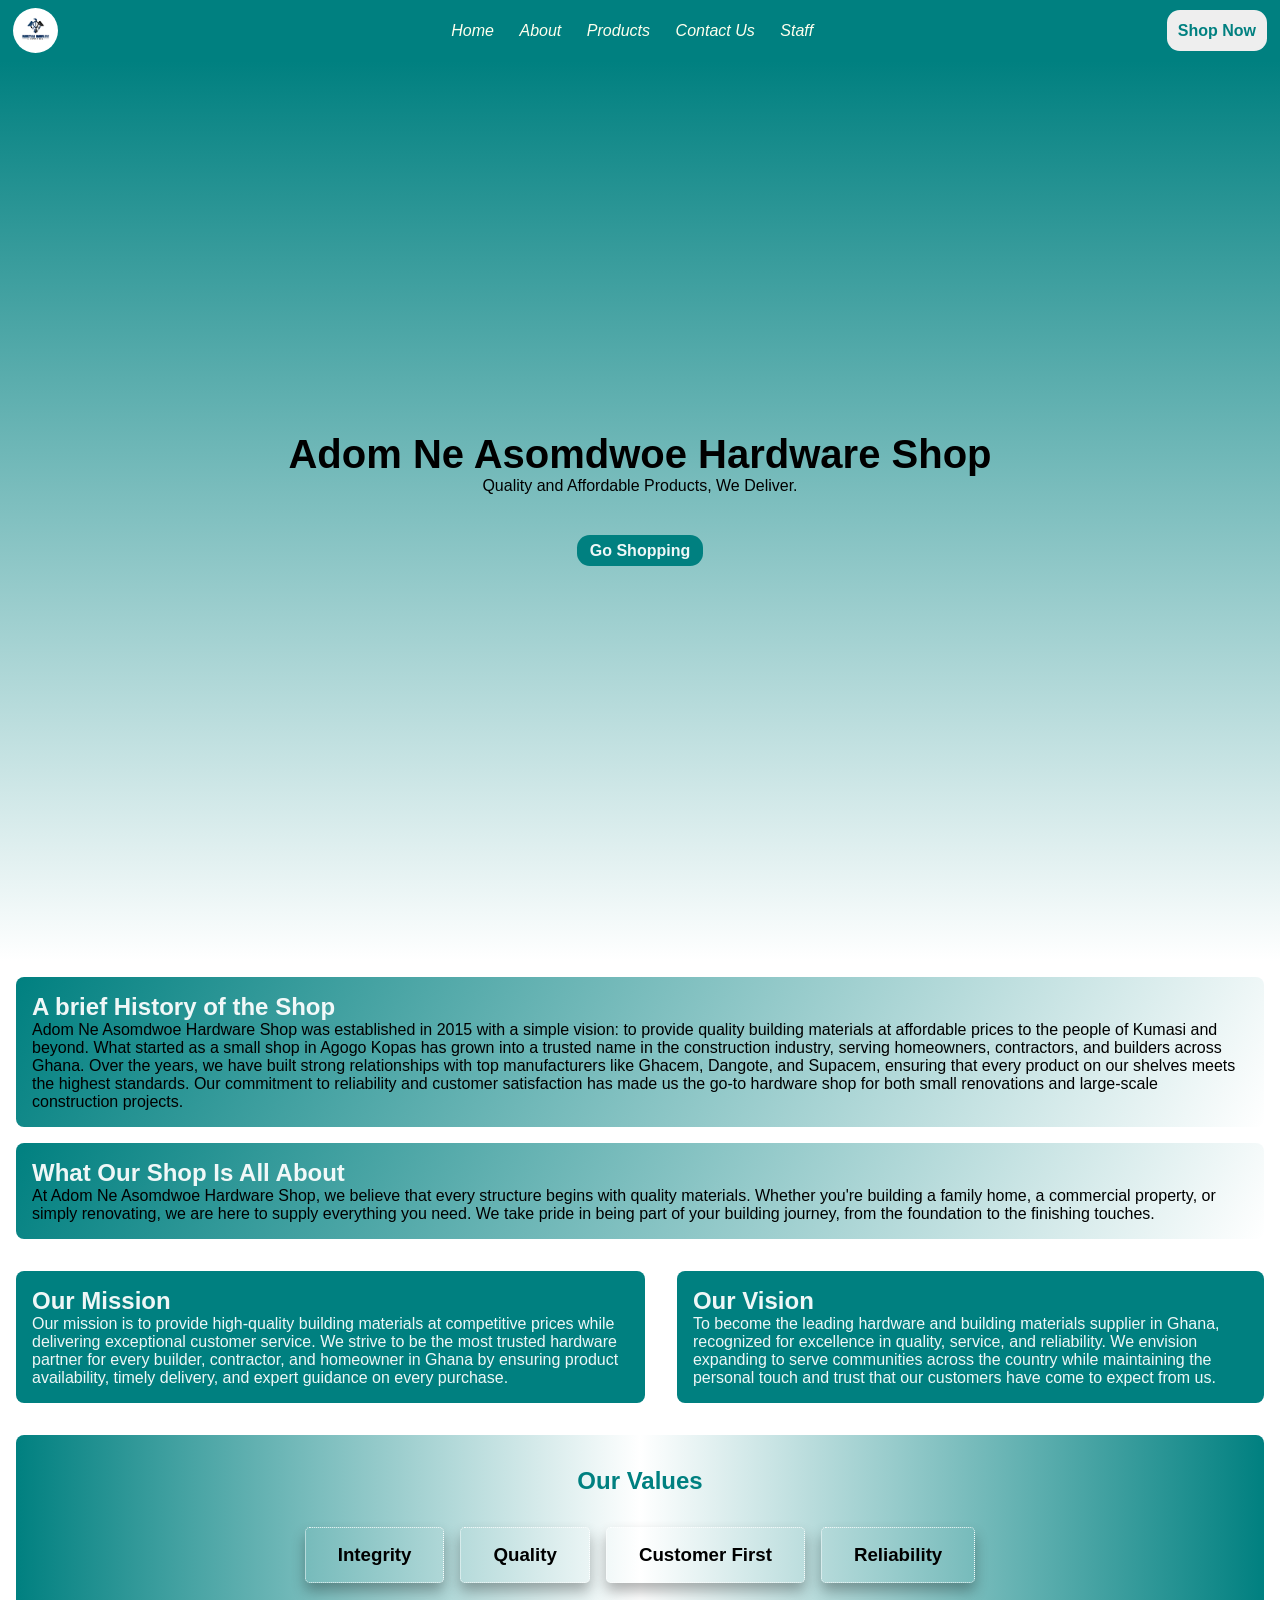
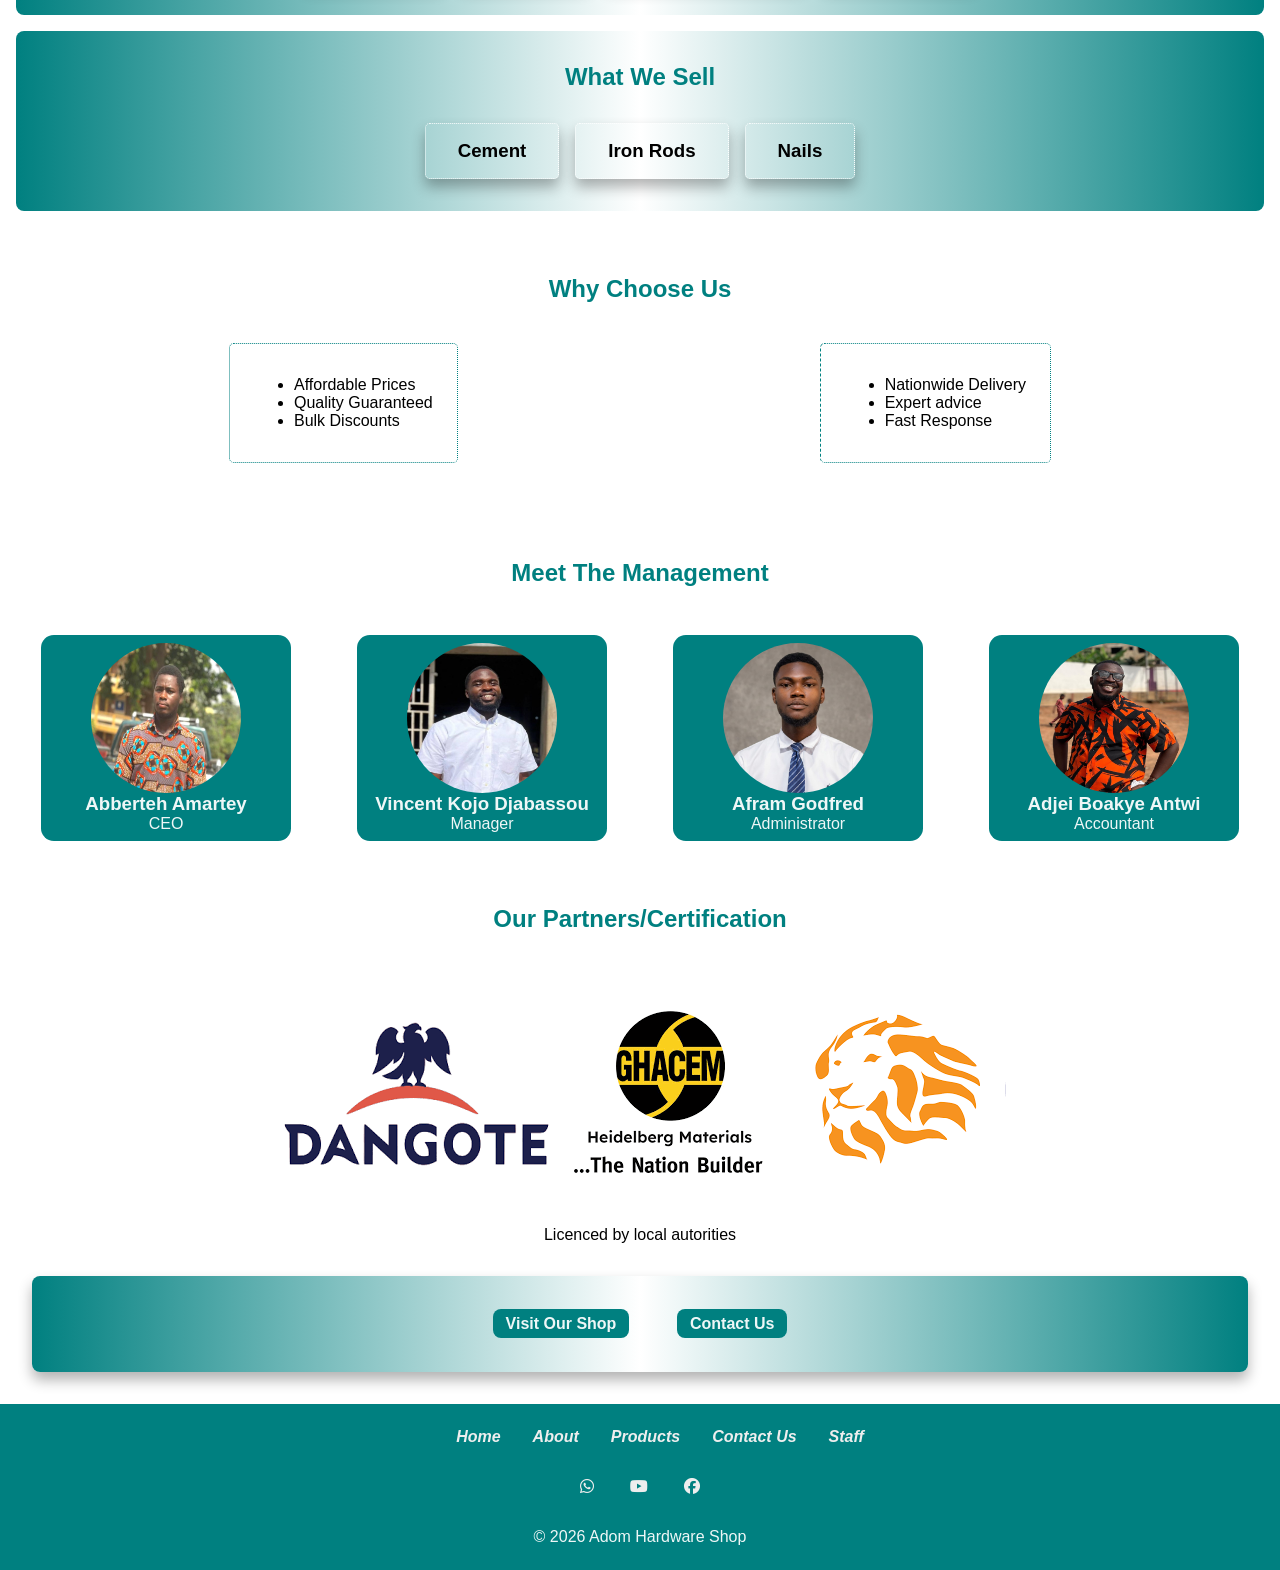
==== about.html @ b3ce0dec "Made changes to root directory and all necessary folloe up changes" ====
<!DOCTYPE html>
<html lang="en">
<head>
    <meta charset="UTF-8">
    <meta name="viewport" content="width=device-width, initial-scale=1.0">
    <title>| About Us</title>
    <link rel="stylesheet" href="https://cdnjs.cloudflare.com/ajax/libs/font-awesome/6.6.0/css/all.min.css">
    <link rel="stylesheet" href="CSS/about_styles.css">
    <link rel="icon" href="IMAGES/images.png">
</head>
<body>

    <!--HEADER-->


    <header>
        <img src="IMAGES/images.png" alt="site logo">

        <!--hamburger button-->

        <div class="hamburger" id="hamburger">
            <i class="fa-solid fa-bars"></i>
        </div>


        <nav id="nav-menu" class="nav-menu">
            <ul>
                <li><a href="index.html"><i>Home</i></a></li>
                <li><a href=about.html"><i>About</i></a></li>
                <li><a href="products.html"><i>Products</i></a></li>
                <li><a href="contact.html"><i>Contact Us</i></a></li>
                <li><a href="staff.html"><i>Staff</i></a></li>
            </ul>
        </nav>

        <a href="products.html" class="header-cta">Shop Now</a>
    </header>

    <main>
        <h1>Adom Ne Asomdwoe Hardware Shop</h1>
        <p>Quality and Affordable Products, We Deliver.</p>
        <a href=products.html">Go Shopping</a>
    </main>


    <!--about shop-->

    <section class="history">
        <h2>A brief History of the Shop</h2>
        <p>
            Adom Ne Asomdwoe Hardware Shop was established in 2015 with a simple vision: to provide quality building materials at affordable prices to the people of Kumasi and beyond. What started as a small shop in Agogo Kopas has grown into a trusted name in the construction industry, serving homeowners, contractors, and builders across Ghana. Over the years, we have built strong relationships with top manufacturers like Ghacem, Dangote, and Supacem, ensuring that every product on our shelves meets the highest standards. Our commitment to reliability and customer satisfaction has made us the go-to hardware shop for both small renovations and large-scale construction projects.
        </p>
    </section>

    <section class="about">
        <h2>What Our Shop Is All About</h2>
        <p>
            At Adom Ne Asomdwoe Hardware Shop, we believe that every structure begins with quality materials. Whether you're building a family home, a commercial property, or simply renovating, we are here to supply everything you need. We take pride in being part of your building journey, from the foundation to the finishing touches.
        </p>
    </section>

    <section class="mission">
        <div class="miss-card">
            <h2>Our Mission</h2>
            <p>
                Our mission is to provide high-quality building materials at competitive prices while delivering exceptional customer service. We strive to be the most trusted hardware partner for every builder, contractor, and homeowner in Ghana by ensuring product availability, timely delivery, and expert guidance on every purchase.
            </p>
        </div>

        <div  class="miss-card">
            <h2>Our Vision</h2>
            <p>
                 To become the leading hardware and building materials supplier in Ghana, recognized for excellence in quality, service, and reliability. We envision expanding to serve communities across the country while maintaining the personal touch and trust that our customers have come to expect from us.
            </p>
        </div>
    </section>

    <!--our values-->

    <section class="values">
        <h2>Our Values</h2>

        <div class="values-cont">
            <div class="value-card">
                <h3>Integrity</h3>
            </div>

            <div class="value-card">
                <h3>Quality</h3>
            </div>

            <div class="value-card">
                <h3>Customer First</h3>
            </div>

            <div class="value-card">
                <h3>Reliability</h3>
            </div>
        </div>
    </section>

    <!--what we sell-->

    <section class="values">
        <h2>What We Sell</h2>

        <div class="values-cont">
            <div class="value-card">
                <h3>Cement</h3>
            </div>

            <div class="value-card">
                <h3>Iron Rods</h3>
            </div>

            <div class="value-card">
                <h3>Nails</h3>
            </div>
        </div>
    </section>


    <!--why choose us-->

    <section class="choose-us">
        <h2>Why Choose Us</h2>
        <div class="choose-cont">
            <div class="choose-card">
                <ul>
                    <li>Affordable Prices</li>
                    <li>Quality Guaranteed</li>
                    <li>Bulk Discounts</li>
                </ul>
            </div>

            <div class="choose-card" style="border-left: .5px dashed teal;">
                <ul>
                    <li>Nationwide Delivery</li>
                    <li>Expert advice</li>
                    <li>Fast Response</li>
                </ul>
            </div>
        </div>
    </section>


    <!--Management-->

    <section class="management">
        <h2>Meet The Management</h2>
        <div class="management-cont">
            <div class="management-card fade-in">
                <img src="IMAGES/amartey.jpg" alt="image of ceo">
                <h3>Abberteh Amartey</h3>
                <p>CEO</p>
            </div>

            <div class="management-card fade-in">
                <img src="IMAGES/vin.jpeg "alt="image of manager">
                <h3>Vincent Kojo Djabassou</h3>
                <p>Manager</p>
            </div>

            <div class="management-card fade-in">
                <img src="IMAGES/afram.jpeg" alt="image of administrator">
                <h3>Afram Godfred</h3>
                <p>Administrator</p>
            </div>

            <div class="management-card fade-in">
                <img src="IMAGES/adjei.jpeg" alt="image of accountant">
                <h3>Adjei Boakye Antwi</h3>
                <p>Accountant</p>
            </div>
        </div>
    </section>

    <!--our partners-->

    <section class="partners">
        <h2>Our Partners/Certification</h2>
        <div class="partner-logo">
            <a href="https://www.dangotecement.com/"><img src="IMAGES/dangote-logo.png" alt="dangote logo"></a>
            <a href="https://www.ghacem.com/en"><img src="IMAGES/ghacem-logo.png" alt="ghacem logo"></a>
            
            <a href="https://www.dzatacement.com/"><img src="IMAGES/dzata-logo.png" alt="zata cement logo"></a>
        </div>
        <p>Licenced by local autorities</p>
    </section>

    <!--call to action-->

    <section class="cta">
        <div class="cta-links">
            <p><a href="contact.html">Visit Our Shop</a></p>
            <p><a  href="contact.html">Contact Us</a></p>
        </div>
    </section>


<!--FOOTER-->

    <footer>

            <div class="footer-links">
                <ul>
                    <li><a href="index.html"><i>Home</i></a></li>
                    <li><a href="about.html"><i>About</i></a></li>
                    <li><a href="products.html"><i>Products</i></a></li>
                    <li><a href="contact.html"><i>Contact Us</i></a></li>
                    <li><a href="staff.html"><i>Staff</i></a></li>
                </ul>
            </div>
                
            <div class="media">
                
                    <a href="https://wa.me/233508783785" target="_blank"><i class="fa-brands fa-whatsapp"></i></a>
                    <a href="https://youtube.com"ctarget="_blank"><i class="fa-brands fa-youtube"></i></a>
                    <a href="https://facebook.com" target="_blank"><i class="fa-brands fa-facebook"></i></a>
                   
                
            </div>
        

        <p class="copy">&copy; 2026 Adom  Hardware Shop</p>
    </footer>

    <script src="JS/about.js"></script>
</body>
</html>
---- CSS/about_styles.css ----
* {
    margin: 0;
    box-sizing: border-box;
    font-family: 'Segoe UI', Tahoma, Geneva, Verdana, sans-serif;
}

/*HEADER STYLING */

header {
    display: flex;
    justify-content: space-between;
    align-items: center;
    background: teal;
    /*height: 3.5rem;*/
    width: 100%;
    padding: .5rem .8rem;
   
}

header ul {
    display: flex;
    list-style: none;
  
}

header img {
    width: 45px;
    height: 45px;
    border-radius: 50%;
}

nav a {
    text-decoration: none;
    color: #ffe;
    padding: .3rem.8rem;
    transition: all .7s ease;
    display: inline-block;
}

nav a:hover {
    background: #ffe;
    color: teal;
    border-radius: .3rem;
   
}

.header-cta {
    color: teal;
    background: #eeef;
    padding: .7rem;
    border-radius: .8rem;
    text-decoration: none;
    transition: all .3s ease;
    font-weight: 700;
    
}

.header-cta:hover {
    cursor: pointer;
    color: #0b401f;
    display: block;
}
/*
@media(max-width: 420px) {
     nav {
        display: none
    }

}
*/
/*HAMBURGER MENU*/

.hamburger {
    display: none;
    font-size: 1.8rem;
    color: #fffe;
    cursor: pointer;
}

@media(max-width: 768px) {
    .hamburger {
        display: block;
    }

    nav {
        position: absolute;
        top: 70px;
        left: 0;
        width: 100%;
        background: teal;
        transform: translateY(-150%);
        transition: transform .3s ease;
        z-index: 999;
        visibility: hidden;
        opacity: 0;
    }

    nav.active {
        
        transform: translateY(0);
        opacity: 1;
        visibility: visible;
    }

    nav ul {
        flex-direction: column;
        align-items: center;
        padding: 1rem 0;
    }

    nav ul li {
        margin: .8rem 0;
    }

    nav a {
        display: inline-block;
        padding: .5rem 1rem;
    }
}


/*MAIN SECTION*/

main {
    display: flex;
    flex-direction: column;
    align-items: center;
    justify-content: center;
    padding: 1rem;
    height: 100vh;
    background: linear-gradient(to bottom, teal, #fffe);
}

main h1 {
    font-size: 2.5rem;
    /*color: #fff;*/
}

main p {
    /*color: #fee;*/
    margin-bottom: 1rem;
}
main a {
    text-decoration: none;
    background: teal;
    padding: .4rem .8rem;
    border-radius: .8rem;
    color: #fffe;
    margin: 1.5rem;
    font-weight: 700;
    transition: all .3s ease;
}

main a:hover {
    transform: translateY(-5px);
}

/*MANAGEMENT*/

.management  h2 {
    text-align: center;
    color: teal;
    padding: 2rem;
}

.management-cont {
    display: flex;
    max-width: 100%;
    align-items: center;
    justify-content: space-around;
    gap: 1rem;
    padding: 1rem;
    flex-wrap: wrap;
}

.management-card {
    background: teal;
    display: flex;
    flex-direction: column;
    padding: .5rem .1rem;
    color: #fffe;
    border-radius: .8rem;
    align-items: center;
    justify-content: center;
    max-width: 500px;
    width: 250px;
    overflow: hidden;
}

.management-card img {
    width: 150px;
    height: 150px;
    border-radius: 50%;
    transition: all .6s ease;
}


.management-card img:hover {
    transform: scale(1.1);
}


.fade-in {
    opacity: 0;
    transform: translateY(20px);
    animation: fadeUp 1.8s ease forwards;
}

@keyframes fadeUp {
    to {
        opacity: 1;
        transform: translateY(0);
    }
}

/*MISSION AND VISION*/

.mission {
    display: flex;
    align-items: center;
    justify-content: space-around;
    padding: 1rem;
    gap: 2rem;
}

.miss-card {
    background: teal;
    padding: 1rem;
    border-radius: .5rem;
    color: #fffe;
    transition:  all .3s ease;
}


.miss-card:hover {
    transform: translateY(-5px);
}
/*history and about*/
 .history, .about {
    background: linear-gradient(-240deg, teal, #fffe);
    margin: 1rem;
    padding: 1rem;
    border-radius: .5rem;
}

.history h2, .about  h2 {
    color: #fffe;
}

/*values*/

.values {
    display: flex;
    align-items: center;
    justify-content: center;
    flex-direction: column;
    margin: 1rem;
    gap: 2rem;
    padding: 2rem;
    border-radius: .5rem;
    background: linear-gradient(to right, teal 0%, #fffe 50%, teal 100%);
}

.values h2 {
    color: teal;
}


.values-cont {
    display: flex;
    gap: 1rem;
    flex-wrap: wrap;
    align-items: center;
    justify-content: center;
}


.value-card {
    border: 1px dotted #fffe;
    padding: 1rem 2rem;
    border-radius: .3rem;
    display: flex;
    align-items: center;
    justify-content: center;
    box-shadow: 0px 8px 14px rgba(0,0,0,0.3);
    transition: transform .3s ease;
}

.value-card:hover {
    transform: translateY(-3px);
}


/*why choose us*/

.choose-us {
    display: flex;
    flex-direction: column;
    align-items: center;
    justify-content: center;
    gap: 2.5rem;
    margin: 2rem 1rem;
    padding: 2rem;
    border: red;
}

.choose-us h2 {
    color: teal;
}

.choose-cont {
    display: flex;
    align-items: center;
    justify-content: space-around;
    width: 100%;
}

.choose-card {
    padding: 2rem 1.5rem;
    border: .5px dotted teal;
    border-radius: .3rem;
    transition: all.3s ease;
}

.choose-card:hover {
    transform: translateY(-4px);
    box-shadow: 0px 6px 14px rgba(0,0,0,0.23);
}


/*partners*/

.partners {
    display: flex;
    flex-direction: column;
    justify-content: space-between;
    align-items: center;
    gap: 1rem;
    margin: 1rem;
}


.partners h2 {
    padding: 1rem;
    color: teal;
    margin: 1rem;
}

.partner-logo {
    display: flex;
    align-items: center;
    justify-content: space-between;
}

/*CTA*/

.cta {
    display: flex;
    align-items: center;
    justify-content: space-evenly;
    flex-direction: row;
    background: linear-gradient(to right, teal 0%, #fffe 50%, teal 100%);
    height: 6rem;
    margin: 2rem;
    border-radius: .5rem;
    box-shadow: 0px 8px 14px rgba(0,0,0,0.3);
}

.cta-links {
    display: flex;
    align-items: center;
    gap: 3rem;
    margin: 1rem;
}

.cta-links a {
    text-decoration: none;
    background: teal;
    color: #fffe;
    padding: .4rem .8rem;
    border-radius: .5rem;
    font-weight: 600;
    transition: all .3s ease;
}

.cta-links p {
    transition: all .3s ease;
}

.cta-links p:hover {
    transform: translateY(-3px);
}


/**FOOTER SECTION*/

footer {
    background: teal;
    padding: 1.5rem;
    display: flex;
    flex-direction: column;
    align-items: center;
    justify-content: center;
    flex-wrap: wrap;
}


.footer-links ul {
    display: flex;
    justify-content: space-around;
    flex-wrap: wrap;
}

@media(max-width: 460px) {
    footer-links ul {
        display: flex;
        flex-direction: column;
    }
}
.media {
    color: #eee;
    padding: 2rem;
}

.copy {
    text-align: center;
    color: #fffe;
}

footer a {
    text-decoration: none;
    color: #eee;
    margin: 1rem;
    transition: all.3s ease;
    font-weight: bold;
}


footer a:hover {
    background: #eee;
    color: teal;
    padding: .4rem .8rem;
    border-radius: .5rem;
    ;
}

footer ul {
    list-style: none;
}
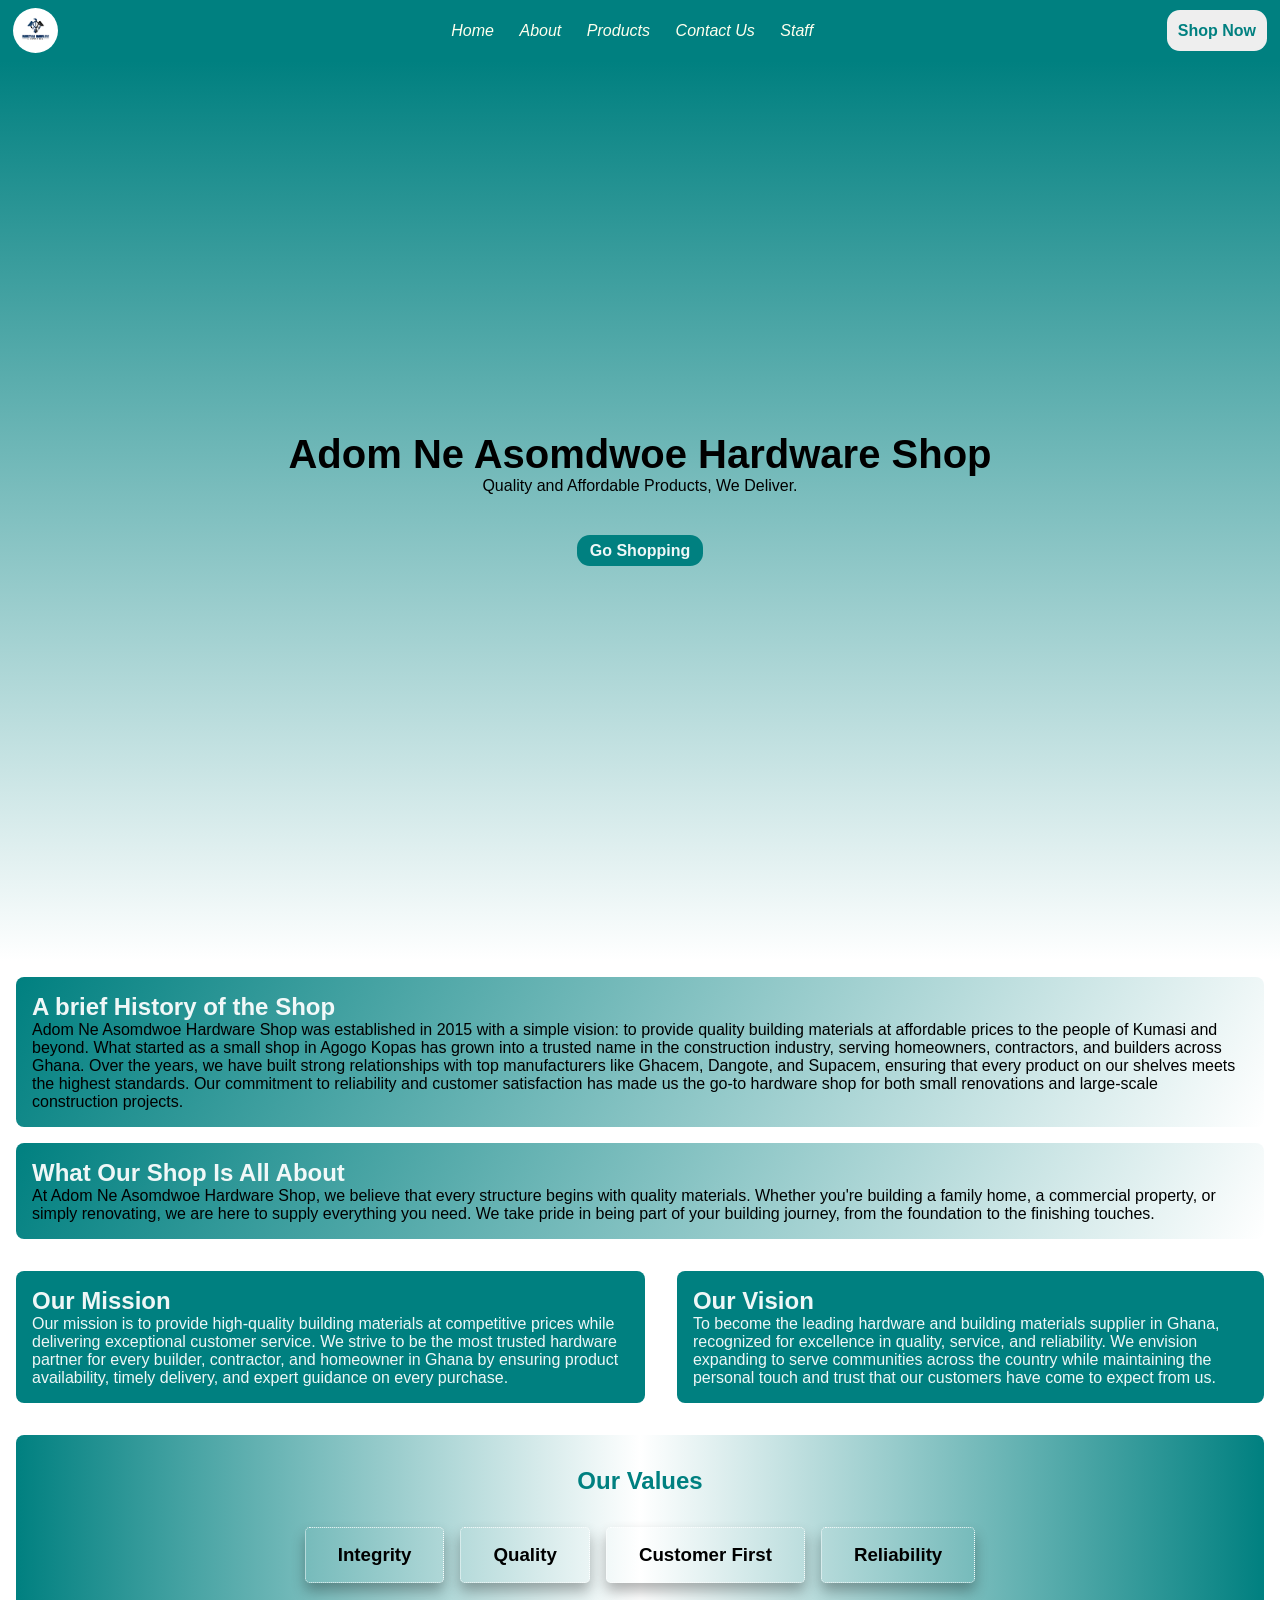
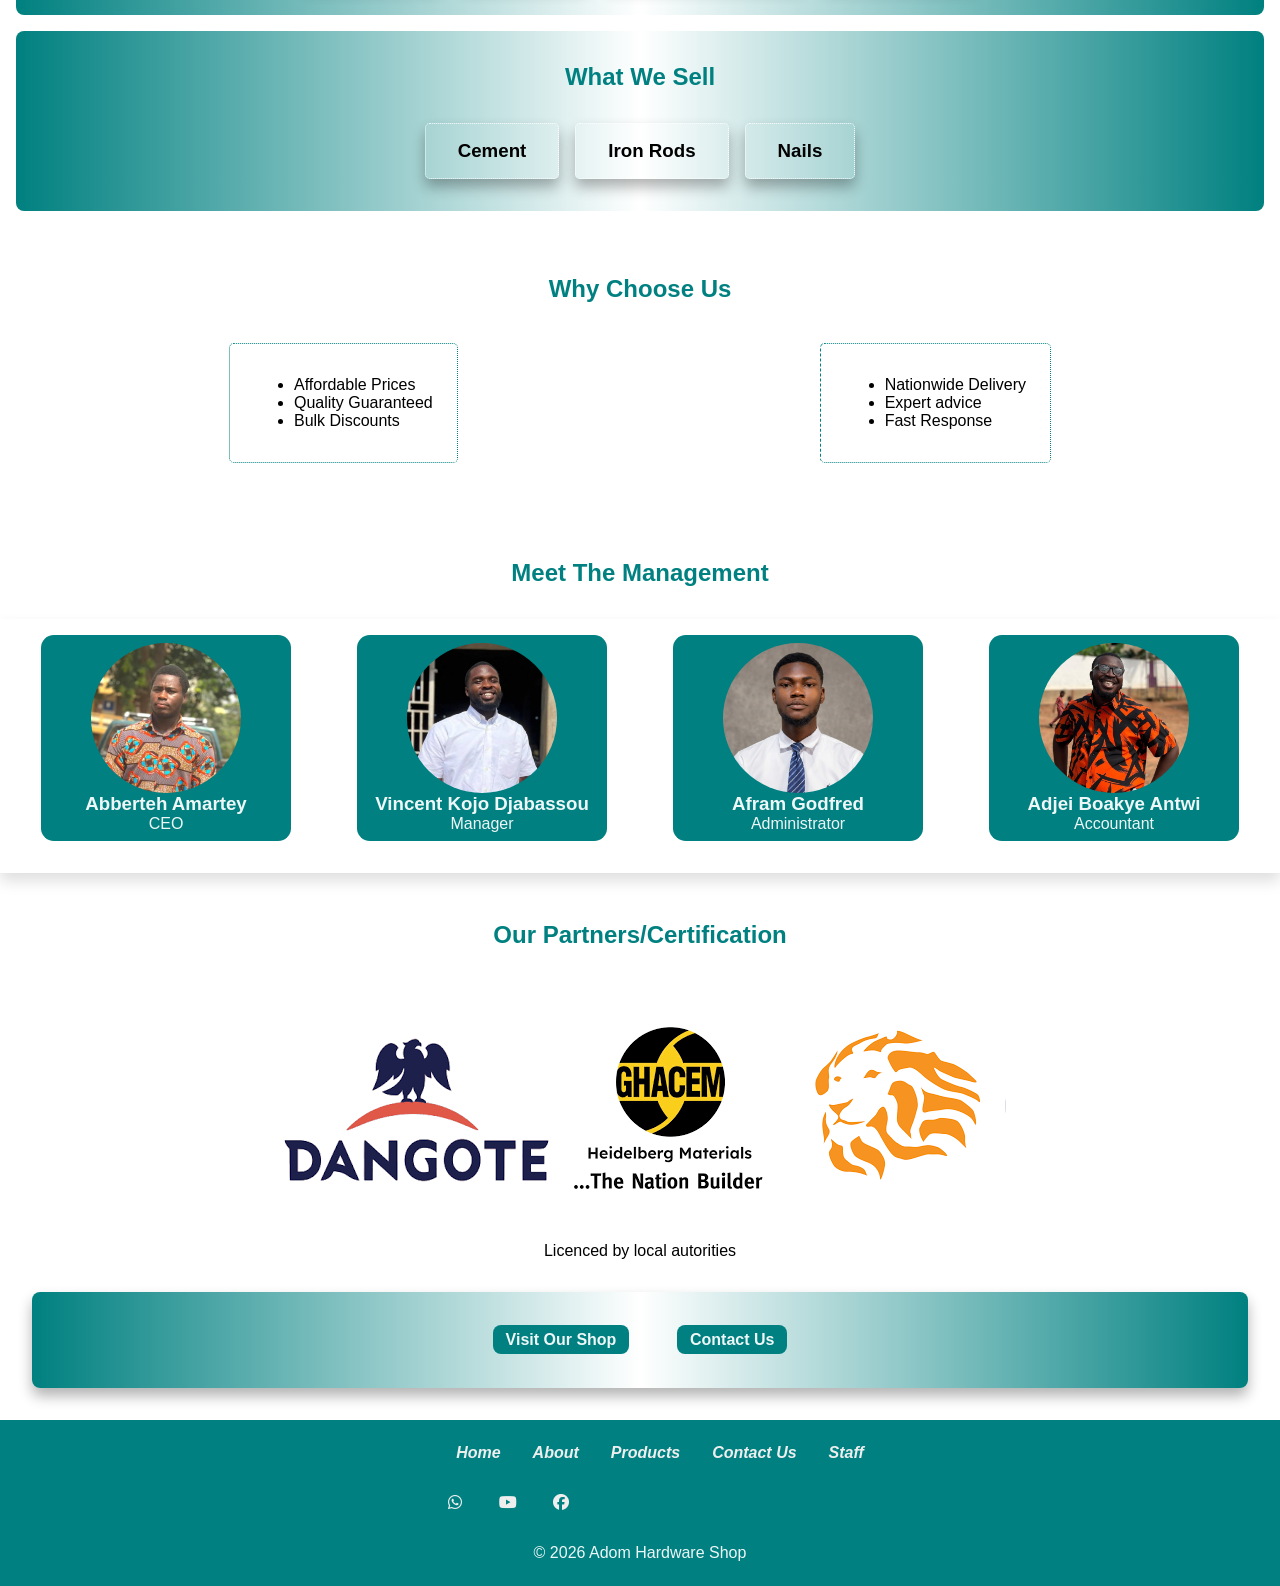
==== commit ebd17f83: "Made changes with styles on small screens" ====
--- a/about.html
+++ b/about.html
@@ -26,7 +26,7 @@
         <nav id="nav-menu" class="nav-menu">
             <ul>
                 <li><a href="index.html"><i>Home</i></a></li>
-                <li><a href=about.html"><i>About</i></a></li>
+                <li><a href="about.html"><i>About</i></a></li>
                 <li><a href="products.html"><i>Products</i></a></li>
                 <li><a href="contact.html"><i>Contact Us</i></a></li>
                 <li><a href="staff.html"><i>Staff</i></a></li>
@@ -39,7 +39,7 @@
     <main>
         <h1>Adom Ne Asomdwoe Hardware Shop</h1>
         <p>Quality and Affordable Products, We Deliver.</p>
-        <a href=products.html">Go Shopping</a>
+        <a href="products.html">Go Shopping</a>
     </main>
 
 
@@ -180,10 +180,10 @@
     <section class="partners">
         <h2>Our Partners/Certification</h2>
         <div class="partner-logo">
-            <a href="https://www.dangotecement.com/"><img src="IMAGES/dangote-logo.png" alt="dangote logo"></a>
-            <a href="https://www.ghacem.com/en"><img src="IMAGES/ghacem-logo.png" alt="ghacem logo"></a>
+            <div><a href="https://www.dangotecement.com/" target="_blank"><img src="IMAGES/dangote-logo.png" alt="dangote logo"></a></div>
+            <div><a href="https://www.ghacem.com/en"  target="_blank"><img src="IMAGES/ghacem-logo.png" alt="ghacem logo"></a></div>
             
-            <a href="https://www.dzatacement.com/"><img src="IMAGES/dzata-logo.png" alt="zata cement logo"></a>
+            <div><a href="https://www.dzatacement.com/"  target="_blank"><img src="IMAGES/dzata-logo.png" alt="zata cement logo"></a></div>
         </div>
         <p>Licenced by local autorities</p>
     </section>
@@ -201,7 +201,7 @@
 <!--FOOTER-->
 
     <footer>
-
+        <div class="links-media">
             <div class="footer-links">
                 <ul>
                     <li><a href="index.html"><i>Home</i></a></li>
@@ -215,11 +215,11 @@
             <div class="media">
                 
                     <a href="https://wa.me/233508783785" target="_blank"><i class="fa-brands fa-whatsapp"></i></a>
-                    <a href="https://youtube.com"ctarget="_blank"><i class="fa-brands fa-youtube"></i></a>
+                    <a href="https://youtube.com" target="_blank"><i class="fa-brands fa-youtube"></i></a>
                     <a href="https://facebook.com" target="_blank"><i class="fa-brands fa-facebook"></i></a>
-                   
-                
-            </div>
+
+            </div>
+        </div>
         
 
         <p class="copy">&copy; 2026 Adom  Hardware Shop</p>
--- a/CSS/about_styles.css
+++ b/CSS/about_styles.css
@@ -14,7 +14,7 @@
     /*height: 3.5rem;*/
     width: 100%;
     padding: .5rem .8rem;
-   
+   position: relative;
 }
 
 header ul {
@@ -75,6 +75,7 @@
     font-size: 1.8rem;
     color: #fffe;
     cursor: pointer;
+    z-index: 100;
 }
 
 @media(max-width: 768px) {
@@ -131,6 +132,16 @@
     background: linear-gradient(to bottom, teal, #fffe);
 }
 
+@media(max-width: 768px) {
+    main h1 {
+        text-align: center;
+    }
+
+    header img {
+        display: none;
+    }
+}
+
 main h1 {
     font-size: 2.5rem;
     /*color: #fff;*/
@@ -171,6 +182,7 @@
     gap: 1rem;
     padding: 1rem;
     flex-wrap: wrap;
+    box-shadow: 0px 8px 14px rgba(0,0,0,0.13);
 }
 
 .management-card {
@@ -185,6 +197,13 @@
     max-width: 500px;
     width: 250px;
     overflow: hidden;
+    transition: all  0.4s ease;
+    margin-bottom: 1rem;
+}
+
+.management-card:hover {
+    box-shadow: 0px 8px 14px rgba(0,0,0,0.3) ;
+   
 }
 
 .management-card img {
@@ -192,6 +211,7 @@
     height: 150px;
     border-radius: 50%;
     transition: all .6s ease;
+    object-fit: cover;
 }
 
 
@@ -221,6 +241,13 @@
     justify-content: space-around;
     padding: 1rem;
     gap: 2rem;
+}
+
+@media(max-width: 768px) {
+    .mission {
+        display: flex;
+        flex-direction: column;
+    }
 }
 
 .miss-card {
@@ -315,6 +342,16 @@
     width: 100%;
 }
 
+@media(max-width: 768px) {
+    .choose-cont {
+        display: flex;
+        flex-direction: column;
+        align-items: center; 
+        justify-content: center;
+        gap: 1rem;
+    }
+}
+
 .choose-card {
     padding: 2rem 1.5rem;
     border: .5px dotted teal;
@@ -350,6 +387,16 @@
     display: flex;
     align-items: center;
     justify-content: space-between;
+}
+
+@media(max-width: 768px) {
+    .partner-logo {
+        display: flex;
+        flex-direction: column;
+        align-items: center;
+        justify-content: center;
+        gap: 1rem;
+    }
 }
 
 /*CTA*/
@@ -446,4 +493,25 @@
 
 footer ul {
     list-style: none;
-}+}
+
+@media(max-width: 768px) {
+            .footer-links ul {
+                display: flex;
+                flex-direction: column;
+                gap: .5rem;
+            }
+
+            .links-media {
+                display: flex;
+                align-items: center;
+                justify-content: center;
+                margin-bottom: 1rem;
+                
+            }
+
+            .media {
+                display: flex;
+                flex-direction: column;
+            }
+        }
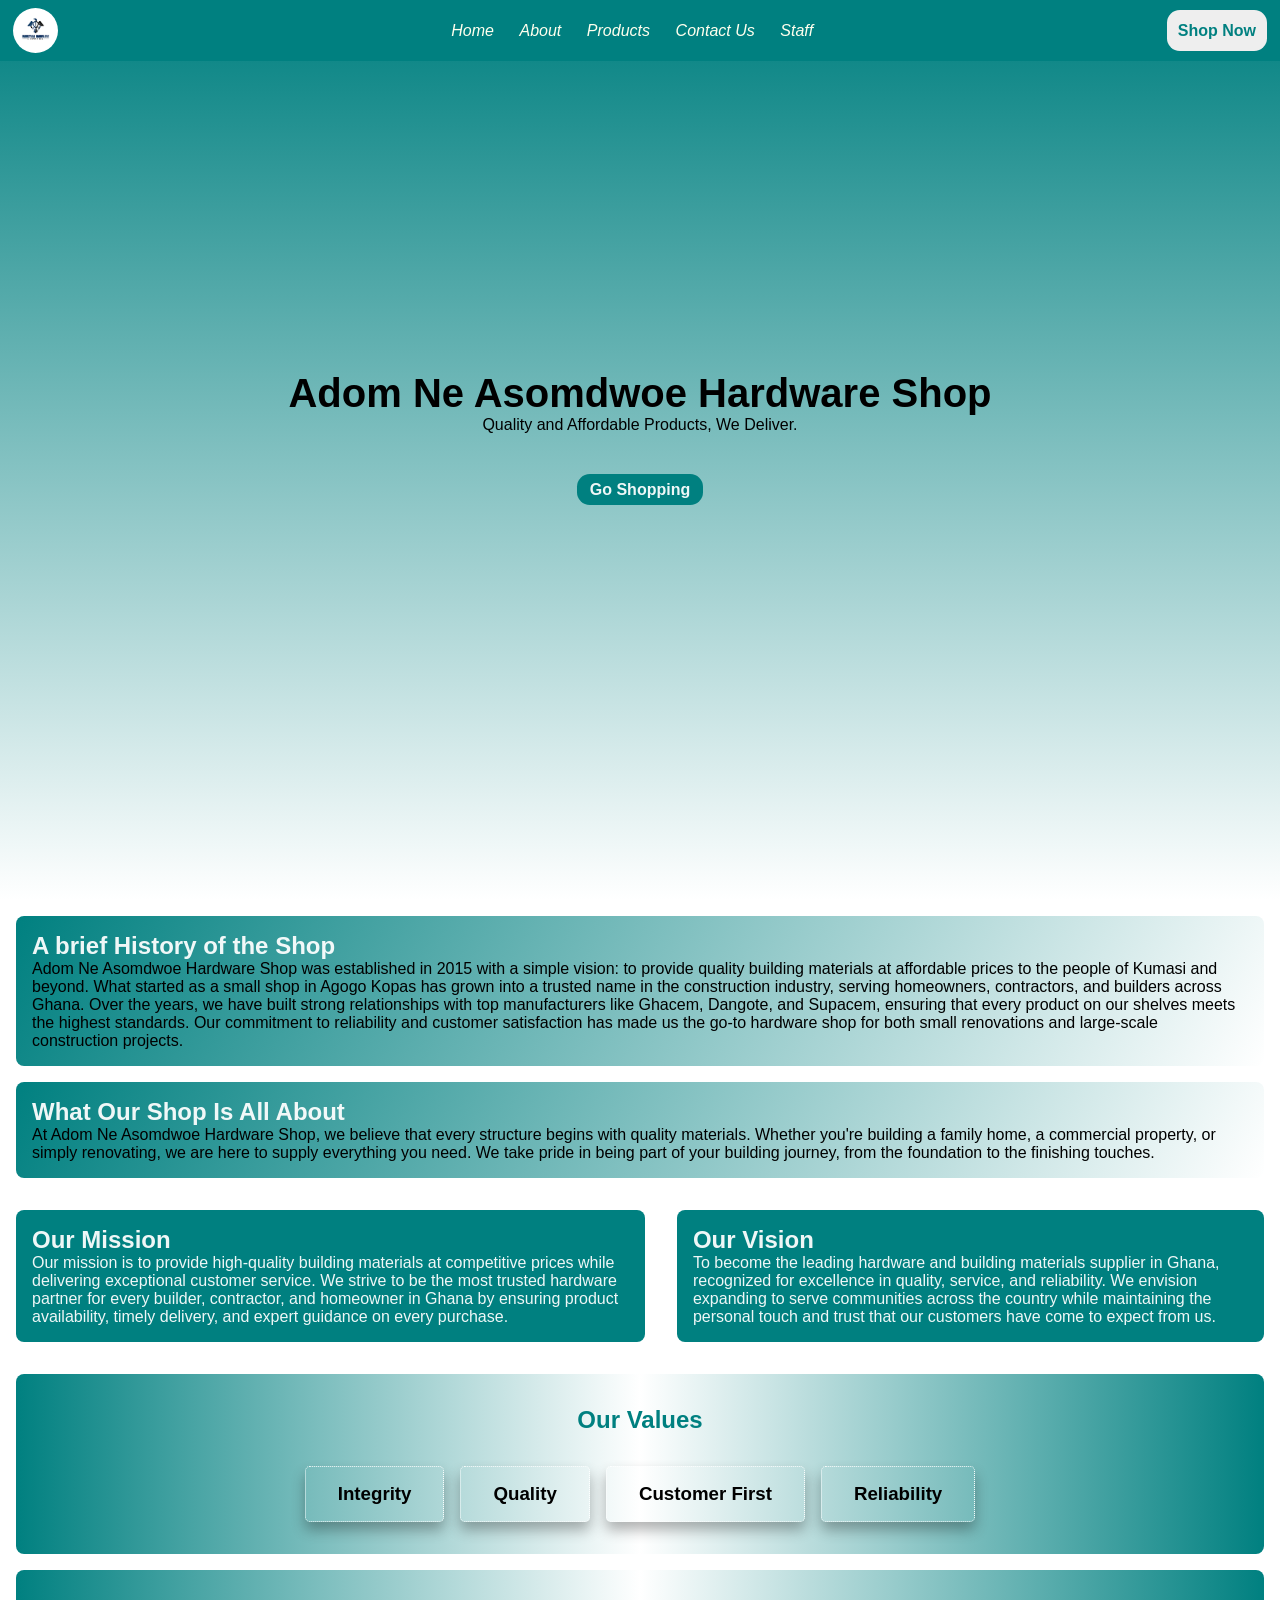
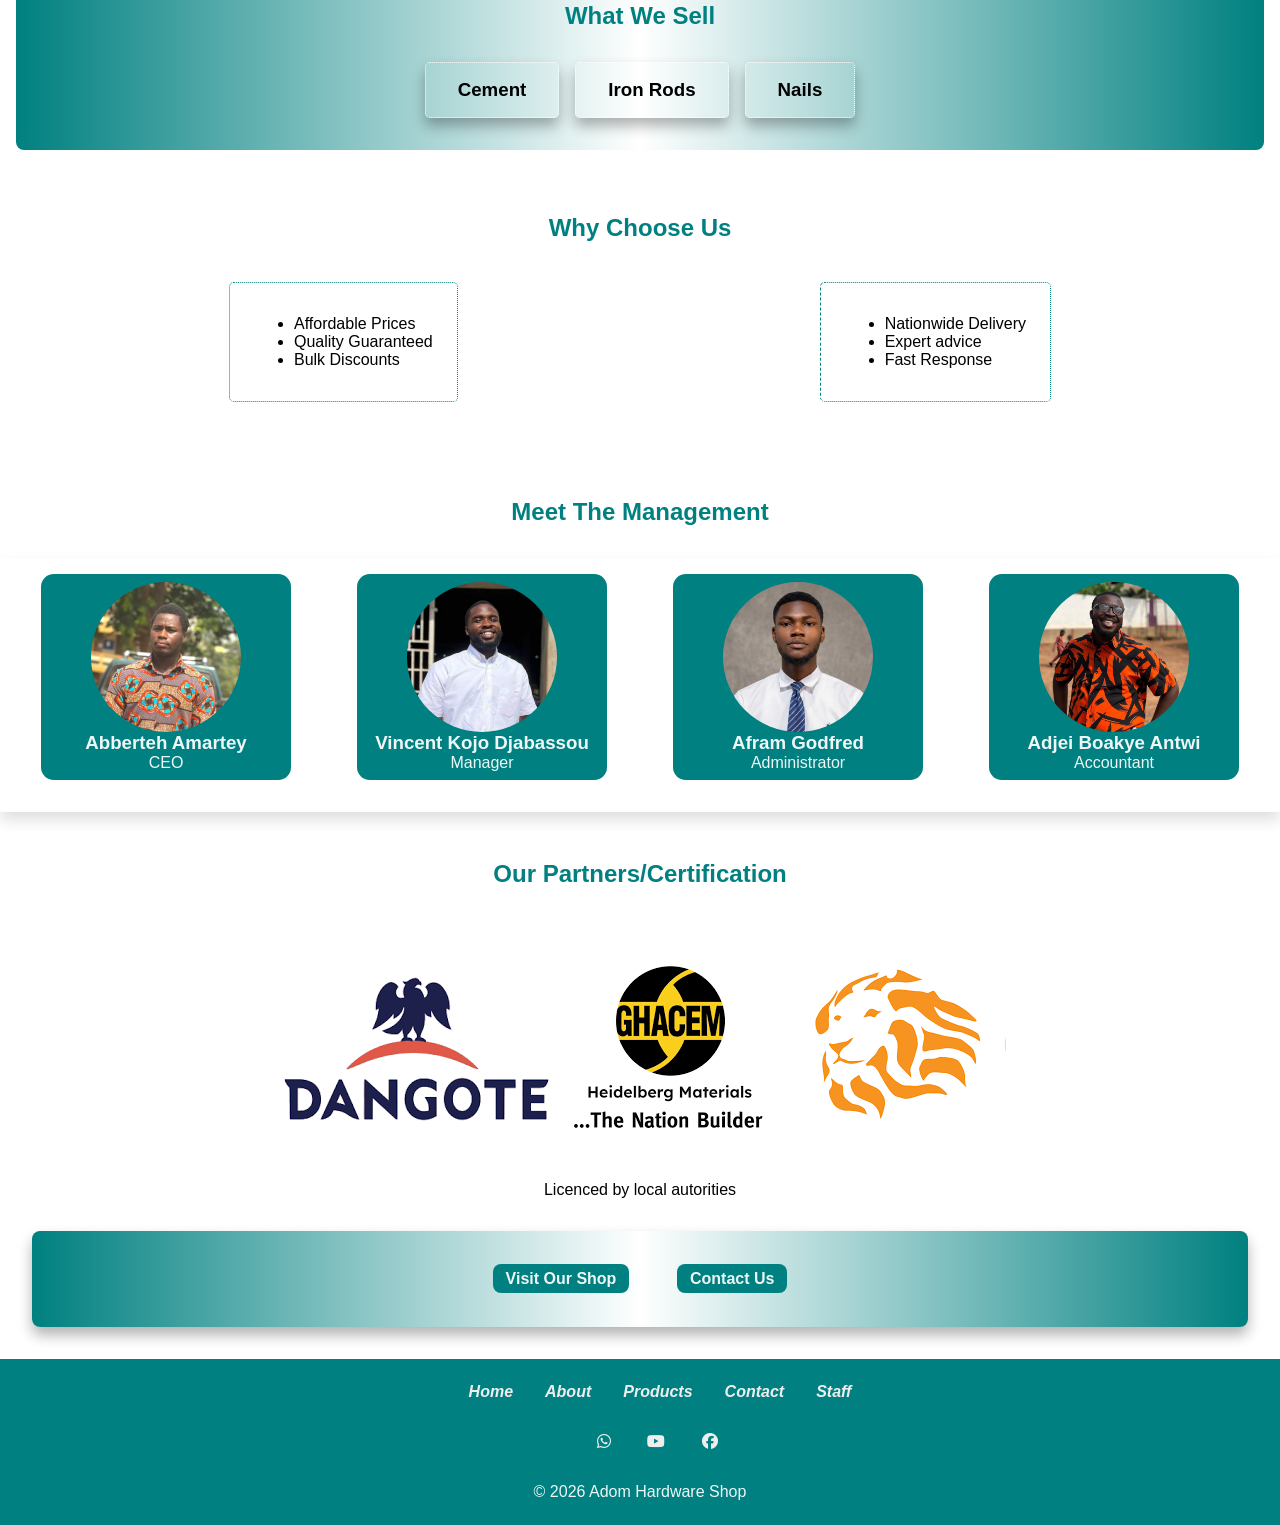
==== commit 66770355: "Made styling changes" ====
--- a/about.html
+++ b/about.html
@@ -207,7 +207,7 @@
                     <li><a href="index.html"><i>Home</i></a></li>
                     <li><a href="about.html"><i>About</i></a></li>
                     <li><a href="products.html"><i>Products</i></a></li>
-                    <li><a href="contact.html"><i>Contact Us</i></a></li>
+                    <li><a href="contact.html"><i>Contact</i></a></li>
                     <li><a href="staff.html"><i>Staff</i></a></li>
                 </ul>
             </div>
--- a/CSS/about_styles.css
+++ b/CSS/about_styles.css
@@ -14,7 +14,10 @@
     /*height: 3.5rem;*/
     width: 100%;
     padding: .5rem .8rem;
-   position: relative;
+    position: fixed;
+    top: 0;
+    z-index: 10;
+
 }
 
 header ul {
@@ -419,6 +422,13 @@
     gap: 3rem;
     margin: 1rem;
 }
+@media(max-width: 768px) {
+    .cta-links {
+        display: flex;
+        flex-direction: column;
+        gap: 1.2rem;
+    }
+}
 
 .cta-links a {
     text-decoration: none;
@@ -467,6 +477,7 @@
 .media {
     color: #eee;
     padding: 2rem;
+    margin-left: 30%;
 }
 
 .copy {
